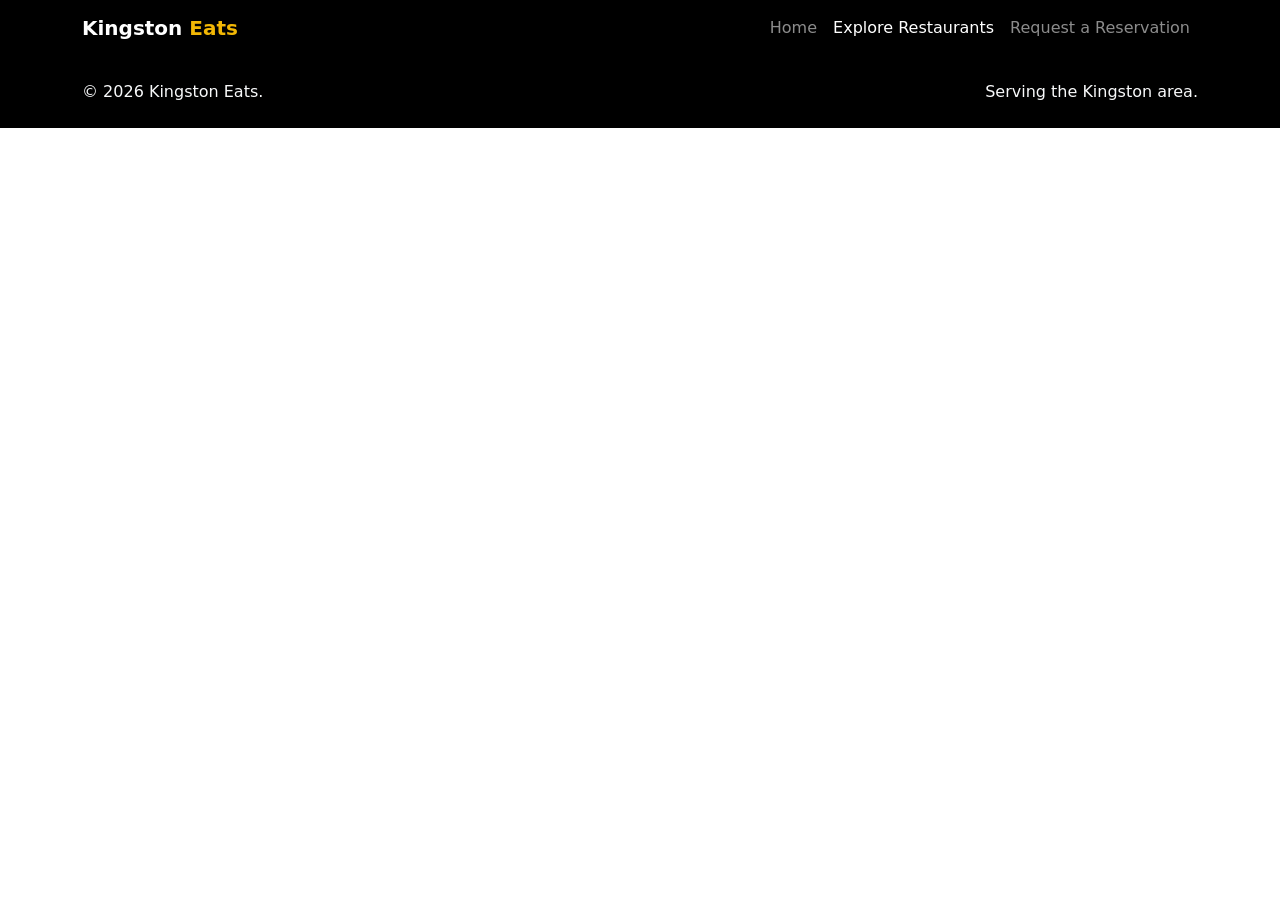
==== explore.html @ f7c715e3 "Header, navigation & footer for explore page done to continue edits later" ====
<!DOCTYPE html>
<html lang="en">
<head>
    <meta charset="UTF-8">
    <meta name="viewport" content="width=device-width, initial-scale=1.0">
    <title>Kingston Eats</title>

    <!-- Bootstrap-->
    <link rel="stylesheet" href="https://cdn.jsdelivr.net/npm/bootstrap@5.3.8/dist/css/bootstrap.min.css" integrity="sha384-sRIl4kxILFvY47J16cr9ZwB07vP4J8+LH7qKQnuqkuIAvNWLzeN8tE5YBujZqJLB" crossorigin="anonymous">
    <!-- My CSS-->
    <link rel="stylesheet" href="css/styles.css">
</head>
<body>

    <!--HEADER & NAVIGATION -->
    <header> 
        <nav class="navbar navbar-expand-lg navbar-dark bg-black">
            <div class="container">
                <!-- Brand Logo/Text -->
                <a class="navbar-brand fw-bold" href="index.html">Kingston <span class="brand-accent">Eats</span></a>
     
                <!-- Hamburger Toggler Button (Mobile Only) -->
                <button class="navbar-toggler" type="button" data-bs-toggle="collapse"
                        data-bs-target="#mainNav" aria-controls="mainNav"
                        aria-expanded="false" aria-label="Toggle navigation">
                    <span class="navbar-toggler-icon"></span>
                </button>  

                <!-- Navigation Container Menu Links -->
                <div class="collapse navbar-collapse" id="mainNav">
                    <ul class="navbar-nav ms-auto">
                        <li class="nav-item"><a class="nav-link" aria-current="page" href="index.html">Home</a></li>
                        <li class="nav-item"><a class="nav-link active" aria-current="page" href="explore.html">Explore Restaurants</a></li>
                        <li class="nav-item"><a class="nav-link" href="reserve.html">Request a Reservation</a></li>
                    </ul>
                </div>
            </div>
        </nav>
    </header>
 
    <main> </main>

    <!--FOOTER -->
    <footer class="bg-black text-light py-4">
        <div class="container d-flex flex-column flex-md-row justify-content-between">
            <p class="mb-1 mb-md-0">&copy; 2026 Kingston Eats.</p>
            <p class="mb-0">Serving the Kingston area.</p>
        </div>
    </footer>

    <!--SCRIPT -->
    <script src="https://cdn.jsdelivr.net/npm/bootstrap@5.3.8/dist/js/bootstrap.bundle.min.js" integrity="sha384-FKyoEForCGlyvwx9Hj09JcYn3nv7wiPVlz7YYwJrWVcXK/BmnVDxM+D2scQbITxI" crossorigin="anonymous"></script>
    <!--MY SCRIPT -->
    <script src="js/app.js"></script>
</body>
</html>
---- css/styles.css ----
/* Colour "variables" so we can reuse them and change them in one place */
:root {
  --ke-green: #09572b;   /* deep green */
  --ke-gold: #f2b705;    /* gold */
  --ke-pepper: #c2410c;  /* scotch-bonnet orange */
}
 
/* 2. Navbar brand: the word "Eats" in gold */
.brand-accent {
  color: var(--ke-gold);
}
 
/* 3. Home page hero (big banner at the top) */
.hero {
  background-color: var(--ke-green);
  color: #ffffff;
}
 
/* 4. Banner at the top of the Explore and Reserve pages */
.page-banner {
  background-color: var(--ke-green);
  color: #ffffff;
}
 
/* 5. Make every card image the same height so the grid looks tidy */
.card-img-top {
  height: 180px;
  object-fit: cover;
}
 
/* 6. The little coloured label on each card (e.g. "Jerk") */
.category-badge {
  background-color: var(--ke-pepper);
  color: #ffffff;
}
 
/* 7. Make the keyboard focus outline easy to see (accessibility) */
a:focus-visible,
button:focus-visible,
input:focus-visible,
select:focus-visible,
textarea:focus-visible {
  outline: 3px solid var(--ke-gold);
  outline-offset: 2px;
}
 
/* 8. Smooth shadow change when jQuery adds/removes "shadow-lg" on a card */
.card {
  transition: box-shadow 0.2s ease;
}
 
/* 9. Adding hover effect to explore resturants on index pg */
.hero .btn:hover {
  font-weight: bold;
  transform: scale(1.05);
  transition:all 0.3s ease;
}

/* 10.Making hamburger button more obvious */
.navbar-toggler {
  border: 2px solid #ffffff !important;
}
.navbar-toggler-icon {
 filter: brightness(0) invert(1); /*Making the 3 lines white */

}
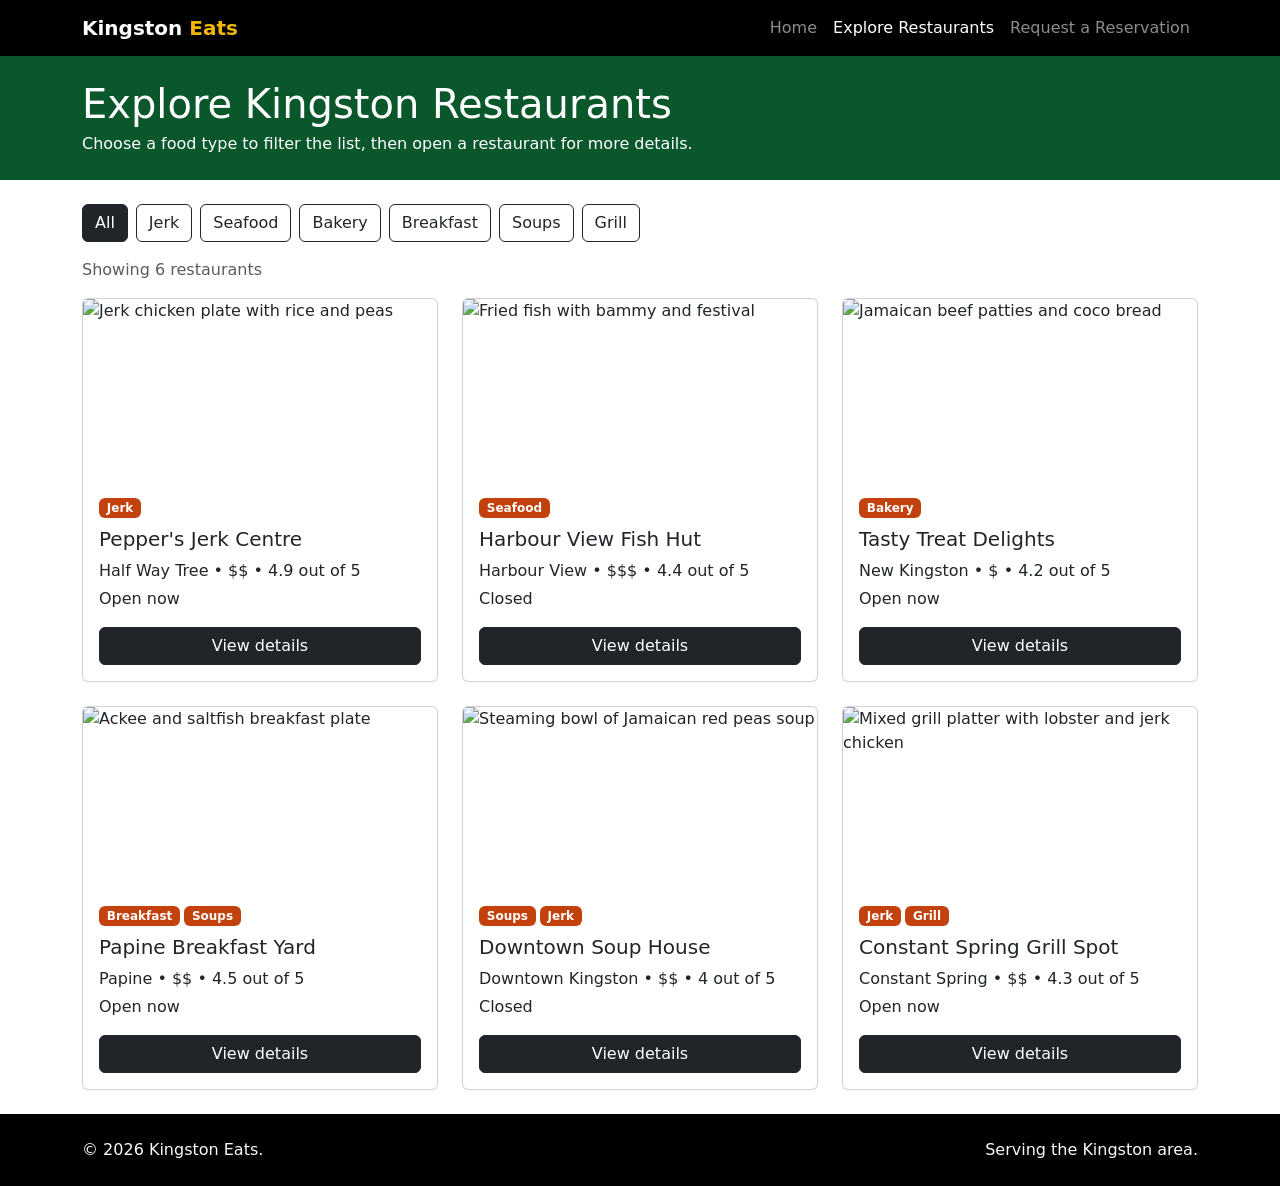
==== commit 7b1585b8: "added filter cards and restaurant data to explore page, added JS logic and jQuery dependency to inde" ====
--- a/explore.html
+++ b/explore.html
@@ -38,7 +38,55 @@
         </nav>
     </header>
  
-    <main> </main>
+    <main> 
+     <section class="page-banner py-4">
+      <div class="container">
+        <h1 class="mb-1">Explore Kingston Restaurants</h1>
+        <p class="mb-0">Choose a food type to filter the list, then open a restaurant for more details.</p>
+      </div>
+    </section>
+ 
+    <section class="py-4">
+      <div class="container">   
+
+                <!-- FILTER BUTTONS -->
+        <div id="filters" class="d-flex flex-wrap gap-2 mb-3" role="group" aria-label="Filter restaurants by food type">
+          <button type="button" class="btn btn-dark filter-btn" data-category="All">All</button>
+          <button type="button" class="btn btn-outline-dark filter-btn" data-category="Jerk">Jerk</button>
+          <button type="button" class="btn btn-outline-dark filter-btn" data-category="Seafood">Seafood</button>
+          <button type="button" class="btn btn-outline-dark filter-btn" data-category="Bakery">Bakery</button>
+          <button type="button" class="btn btn-outline-dark filter-btn" data-category="Breakfast">Breakfast</button>
+          <button type="button" class="btn btn-outline-dark filter-btn" data-category="Soups">Soups</button>
+          <button type="button" class="btn btn-outline-dark filter-btn" data-category="Grill">Grill</button>
+        </div>
+ 
+        <!-- Shows "Showing 6 restaurants" (JavaScript will update this text) -->
+        <p id="resultCount" class="text-muted" aria-live="polite"></p>
+ 
+        <!-- JavaScript fills this row with one card per restaurant -->
+        <div id="restaurantList" class="row g-4"></div>
+      </div>
+    </section>
+
+    </main>
+
+    <!-- DETAILS MODAL (hidden until a "View details" button is clicked) -->
+  <!-- This is a BOOTSTRAP MODAL. JavaScript fills in the title and body then opens it. -->
+  <div class="modal fade" id="detailsModal" tabindex="-1" aria-labelledby="modalTitle" aria-hidden="true">
+    <div class="modal-dialog modal-dialog-centered">
+      <div class="modal-content">
+        <div class="modal-header">
+          <h2 class="modal-title fs-5" id="modalTitle">Restaurant details</h2>
+          <button type="button" class="btn-close" data-bs-dismiss="modal" aria-label="Close"></button>
+        </div>
+        <div class="modal-body" id="modalBody"></div>
+        <div class="modal-footer">
+          <button type="button" class="btn btn-outline-secondary" data-bs-dismiss="modal">Close</button>
+          <a href="reserve.html" class="btn btn-warning">Request a reservation</a>
+        </div>
+      </div>
+    </div>
+  </div>
 
     <!--FOOTER -->
     <footer class="bg-black text-light py-4">
@@ -49,6 +97,7 @@
     </footer>
 
     <!--SCRIPT -->
+    <script src="https://code.jquery.com/jquery-3.7.1.min.js"></script>
     <script src="https://cdn.jsdelivr.net/npm/bootstrap@5.3.8/dist/js/bootstrap.bundle.min.js" integrity="sha384-FKyoEForCGlyvwx9Hj09JcYn3nv7wiPVlz7YYwJrWVcXK/BmnVDxM+D2scQbITxI" crossorigin="anonymous"></script>
     <!--MY SCRIPT -->
     <script src="js/app.js"></script>
